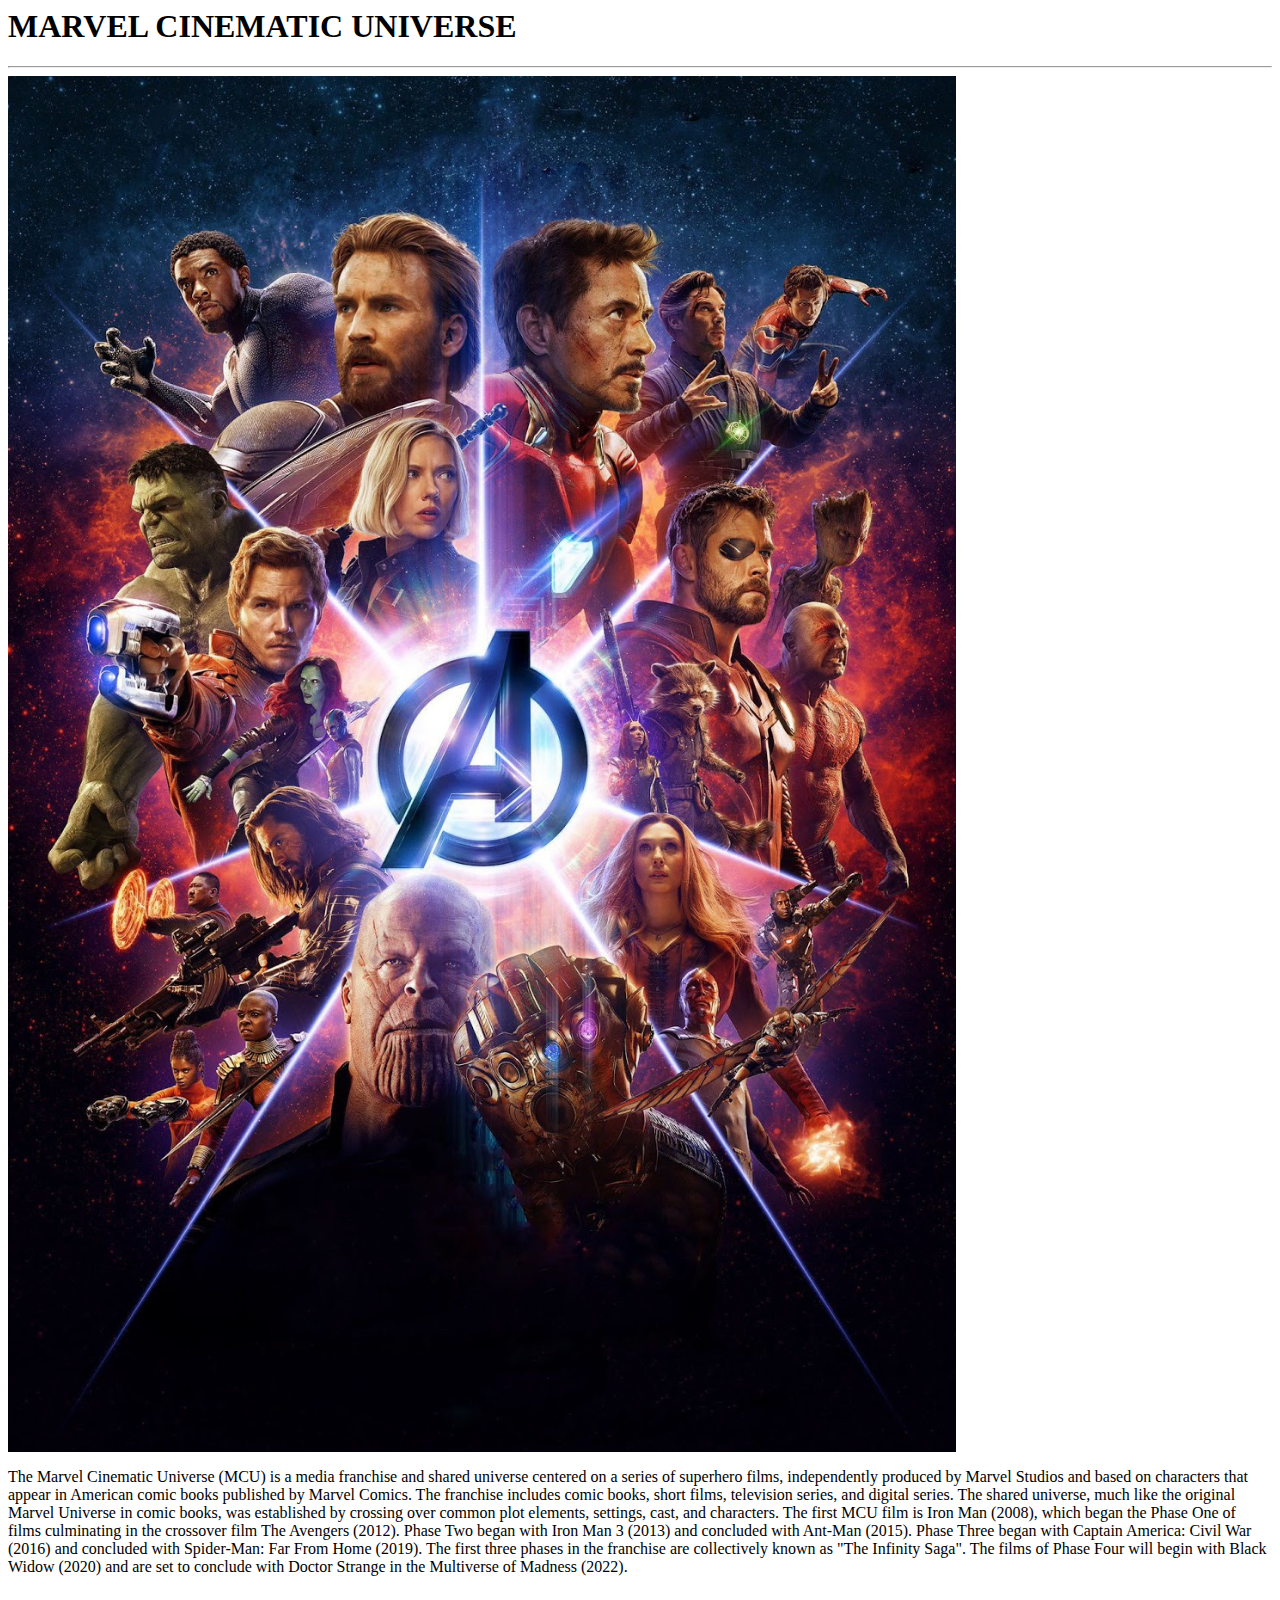
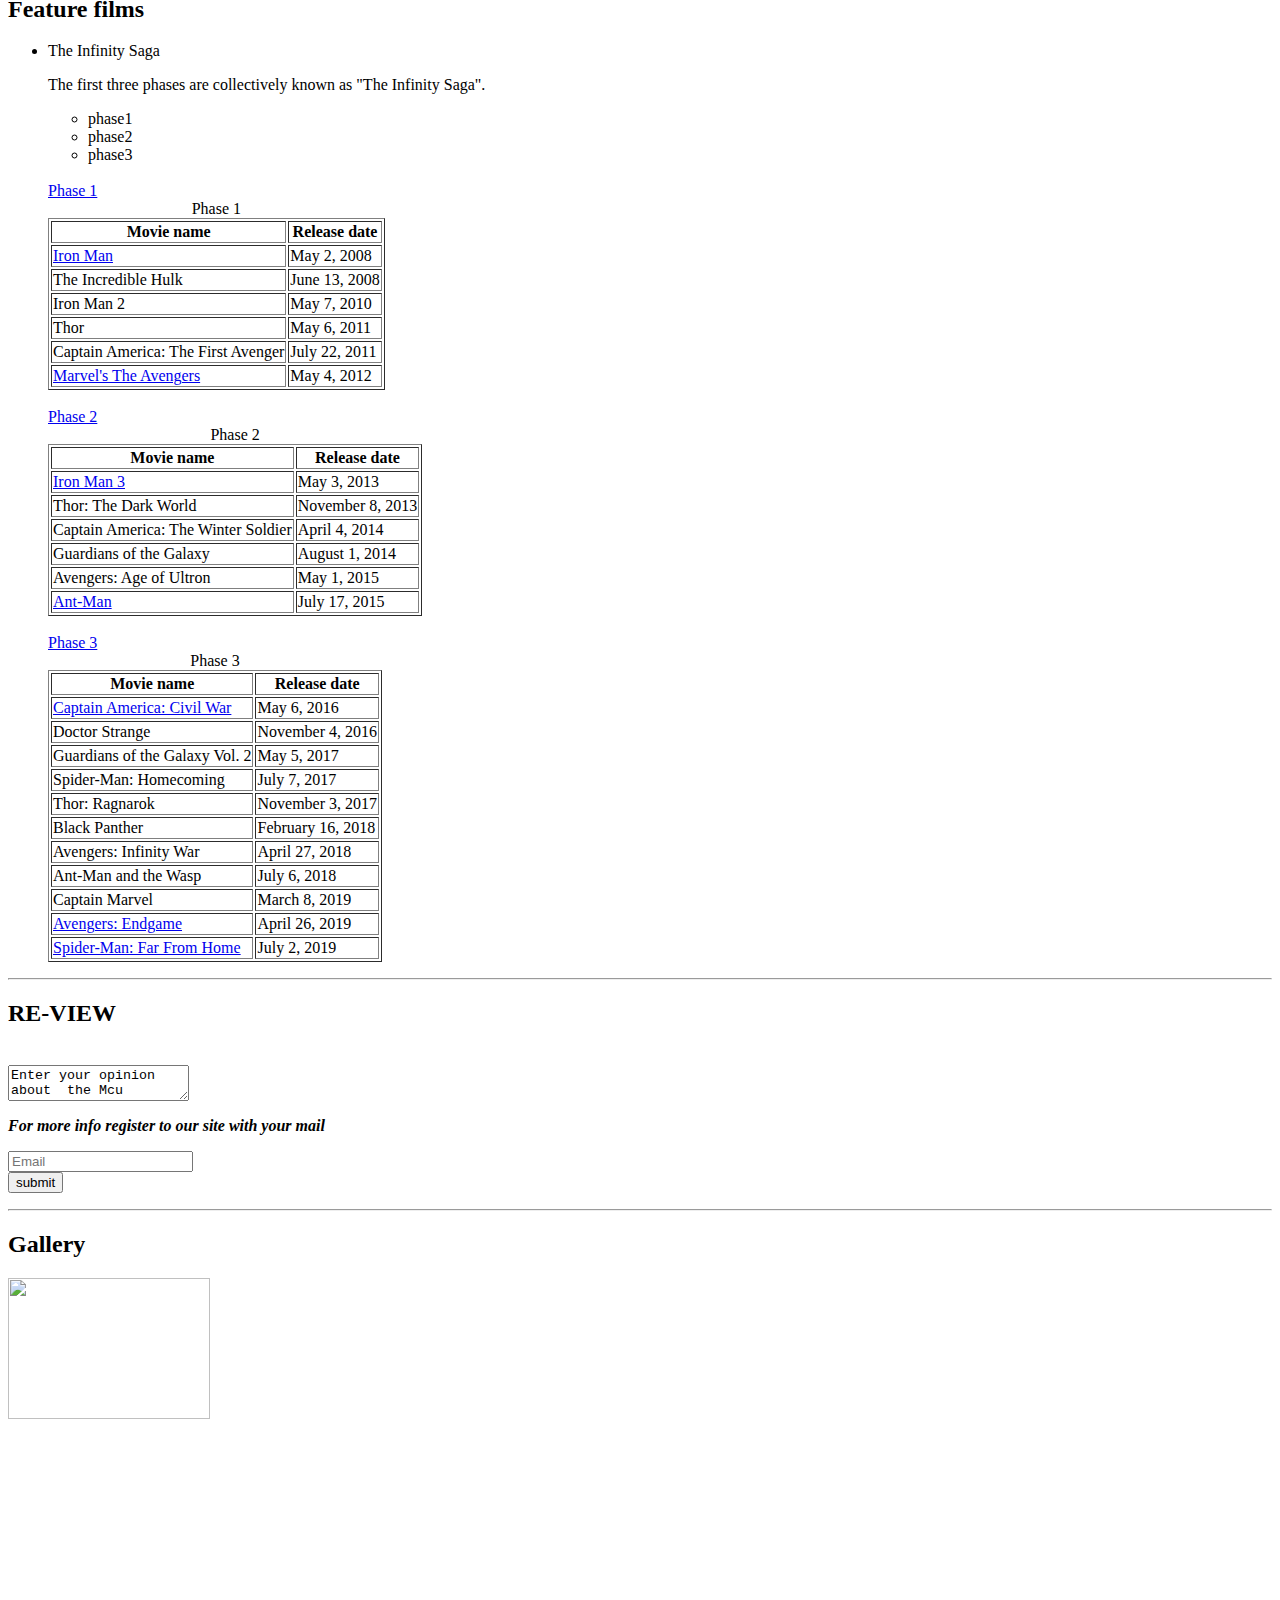
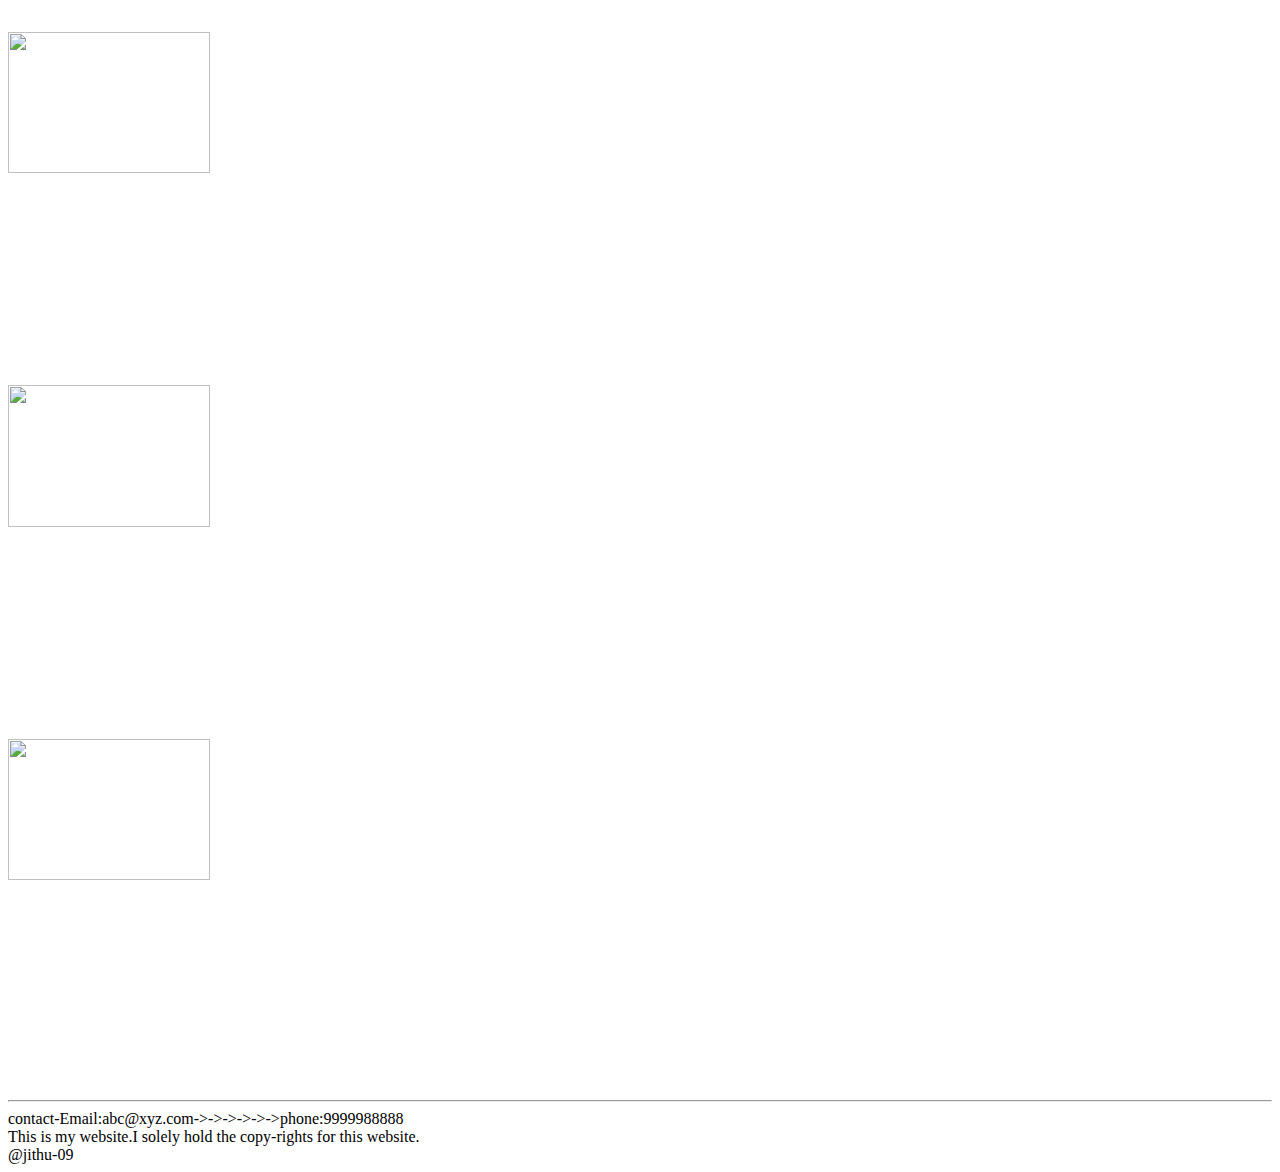
==== index.html @ 8e030046 "Update index.html" ====
<html>
<head>
	<link href="https://fonts.googleapis.com/css2?family=Lato:ital,wght@1,400;1,700&family=Odibee+Sans&display=swap" rel="stylesheet">
	<link rel="stylesheet" type="text/css" href="css/style.css">
	 <link rel="FaviconIcon" href="favicon.ico" type="image/x-icon">
    <link rel="Shortcut" href="favicon.ico" type="image/x-icon">
	<title>MCU-J09</title>
</head>
<body class="body">
	<h1 id="heading">MARVEL CINEMATIC UNIVERSE</h1>
	<hr/>
	<img id="mcu-img" src="images/avengerspic.jpg" width="75%">
	<p class="para">The Marvel Cinematic Universe (MCU) is a media franchise and shared universe centered on a series of superhero films, independently produced by Marvel Studios and based on characters that appear in American comic books published by Marvel Comics. The franchise includes comic books, short films, television series, and digital series. The shared universe, much like the original Marvel Universe in comic books, was established by crossing over common plot elements, settings, cast, and characters.

	The first MCU film is <span class="span">Iron Man (2008)</span>, which began the Phase One of films culminating in the crossover film <span class="span">The Avengers (2012)</span>. Phase Two began with <span class="span">Iron Man 3 (2013) and concluded with Ant-Man (2015)</span>. Phase Three began with<span class="span"> Captain America: Civil War (2016) and concluded with Spider-Man: Far From Home (2019)</span>. The first three phases in the franchise are collectively known as <span class="span">"The Infinity Saga"</span>. The films of Phase Four will begin with <span class="span">Black Widow (2020)</span> and are set to conclude with <span class="span">Doctor Strange in the Multiverse of Madness (2022)</span>.</p>

	<h2 class="subtitle" id="sub-title">Feature films</h2>
	<ul>
		<li class="list">The Infinity Saga</li>
		<p class="para">The first three phases are collectively known as "The Infinity Saga".</p>
	<ul>
		<li class="list">phase1</li>
		<li class="list">phase2</li>
		<li class="list">phase3</li>
	</ul>
	<br>
		<table border="1" class="table">
			<thead>
				<a class="link" href="https://th.bing.com/th/id/OIP.QfQxORg9vyFJwTJrz8JbAAHaD1?pid=Api&rs=1" target="blank">Phase 1</a>
				<caption>Phase 1</caption>
			  <tr>
				<th>Movie name</th>
				<th>Release date</th>
			   </tr>
			</thead>
			<tbody>
				<tr>
					<td><a class="link" href="https://en.wikipedia.org/wiki/Iron_Man_(2008_film)" target="blank">Iron Man</a></td>
					<td>May 2, 2008</td>
				</tr>
				<tr>
					<td>The Incredible Hulk	</td>
					<td>June 13, 2008</td>
				</tr>
				<tr>
					<td>Iron Man 2</td>
					<td>May 7, 2010</td>
				</tr>
				<tr>
					<td>Thor</td>
					<td>May 6, 2011</td>
				</tr>
				<tr>
					<td>Captain America: The First Avenger</td>
					<td>July 22, 2011	</td>
				</tr>
				<tr>
					<td><a class="link" href="https://en.wikipedia.org/wiki/The_Avengers_(2012_film)" target="blank">Marvel's The Avengers</a></td>
					<td>May 4, 2012</td>
				</tr>
			</tbody>
		</table>
		<br>
		<table border="1" class="table">
			<thead>
				<a class="link" href="https://cdn-images-1.medium.com/max/1200/1*JQpqmQ91KCC70HOo_WoMfQ.jpeg" target="blank">Phase 2</a>
				<caption>Phase 2</caption>
			  <tr>
				<th>Movie name</th>
				<th>Release date</th>
			   </tr> 
			</thead>
			<tbody>
				<tr>
					<td><a class="link" href="https://en.wikipedia.org/wiki/Iron_Man_3" target="blank">Iron Man 3</a></td>
					<td>May 3, 2013</td>
				</tr>
				<tr>
					<td>Thor: The Dark World</td>
					<td>November 8, 2013</td>
				</tr>
				<tr>
					<td>Captain America: The Winter Soldier	</td>
					<td>April 4, 2014</td>
				</tr>
				<tr>
					<td>Guardians of the Galaxy	</td>
					<td>August 1, 2014</td>
				</tr>
				<tr>
					<td>Avengers: Age of Ultron	</td>
					<td>May 1, 2015</td>
				</tr>
				<tr>
					<td><a class="link" href="https://en.wikipedia.org/wiki/Ant-Man_(film)" target="blank">Ant-Man</a></td>
					<td>July 17, 2015</td>
				</tr>
			</tbody>
		</table>
		<br>
		<table border="1" class="table">
			<thead>
			<a class="link" href="https://starloggers.files.wordpress.com/2016/04/phase-3-amended.jpg" target="blank">Phase 3</a>
				<caption>Phase 3</caption>
			  <tr>
				<th>Movie name</th>
				<th>Release date</th>
			   </tr>
			</thead>
			<tbody>
				<tr>
					<td><a class="link" href="https://en.wikipedia.org/wiki/Captain_America:_Civil_War" target="blank">Captain America: Civil War</a></td>
					<td>May 6, 2016</td>
				</tr>
				<tr>
					<td>Doctor Strange</td>
					<td>November 4, 2016</td>
				</tr>
				<tr>
					<td>Guardians of the Galaxy Vol. 2</td>
					<td>May 5, 2017</td>
				</tr>
				<tr>
					<td>Spider-Man: Homecoming</td>
					<td>July 7, 2017</td>
				</tr>
				<tr>
					<td>Thor: Ragnarok</td>
					<td>November 3, 2017</td>
				</tr>
				<tr>
					<td>Black Panther</td>
					<td>February 16, 2018</td>
				</tr>
				<tr>
					<td>Avengers: Infinity War</td>
					<td>April 27, 2018</td>
				</tr>
				<tr>
					<td>Ant-Man and the Wasp</td>
					<td>July 6, 2018</td>
				</tr>
				<tr>
					<td>Captain Marvel</td>
					<td>March 8, 2019</td>
				</tr>
				<tr>
					<td><a class="link" href="https://en.wikipedia.org/wiki/Avengers:_Endgame" target="blank">Avengers: Endgame</a></td>
					<td>April 26, 2019</td>
				</tr>
				<tr>
					<td><a class="link" href="https://en.wikipedia.org/wiki/Spider-Man:_Far_From_Home" target="blank">Spider-Man: Far From Home</a></td>
					<td>July 2, 2019</td>
				</tr>
			</tbody>
		</table>
	</ul>
	<hr>
	<h2 class="subtitle" id="sub-title">RE-VIEW</h2>
	<div id="ser-image"></div>
	<br>
	<form>
		<textarea id="ta">Enter your opinion about  the Mcu</textarea>
		<p><b><i>For more info register to our site with your mail</i></b></p>
	    <input class="form-input" type="mail" placeholder="Email">
	    <br>
		<button class="butt-on">submit </button>
	</form>
	<hr>
	<h2 class="subtitle"  id="sub-title">Gallery</h2>
	<div class="grid-cont">
		<div class="grid-item"><img src="image/endgame-prem.jpg"
		 style="width: 40%;"> </div>
		<div class="grid-item"><img src="image/ageofultron.jpg" 
		style="width: 40%;"> </div>
		<div class="grid-item"><img src="image/originalsix.webp"
		style="width: 40%;"> </div>
		<div class="grid-item"><img src="image/tenyrsmcu.jpg" 
		style="width: 40%;"> </div>
	</div>
	<hr>
	<div class="container">
		<div class="cont-item" style="order: 3;
		/*flex-grow: 1;
		flex-shrink:1;
		flex-basis: 500px;
		flex:grow shrink basis;*/
		flex: 1 1 ;
		align-self: stretch;
		">contact-Email:abc@xyz.com->->->->->->phone:9999988888</div>
		<div class="cont-item" style="order: 1;
		/*flex-grow:1 ;
		flex-shrink:1 ;
		flex-basis: 500px;
		flex:grow shrink basis;*/
		flex: 1 1 ;
		align-self: stretch;
		">This is my website.I solely hold the copy-rights for this website.</div>
		<div class="cont-item" style="order: 2;
		/*flex-grow: 0.5;
		flex-shrink:0.5 ;
		flex-basis:500px ;
		flex:grow shrink basis;*/
		flex: 1 1 ;
		align-self: center;
		">@jithu-09</div>

	</div>
</body>
</html>
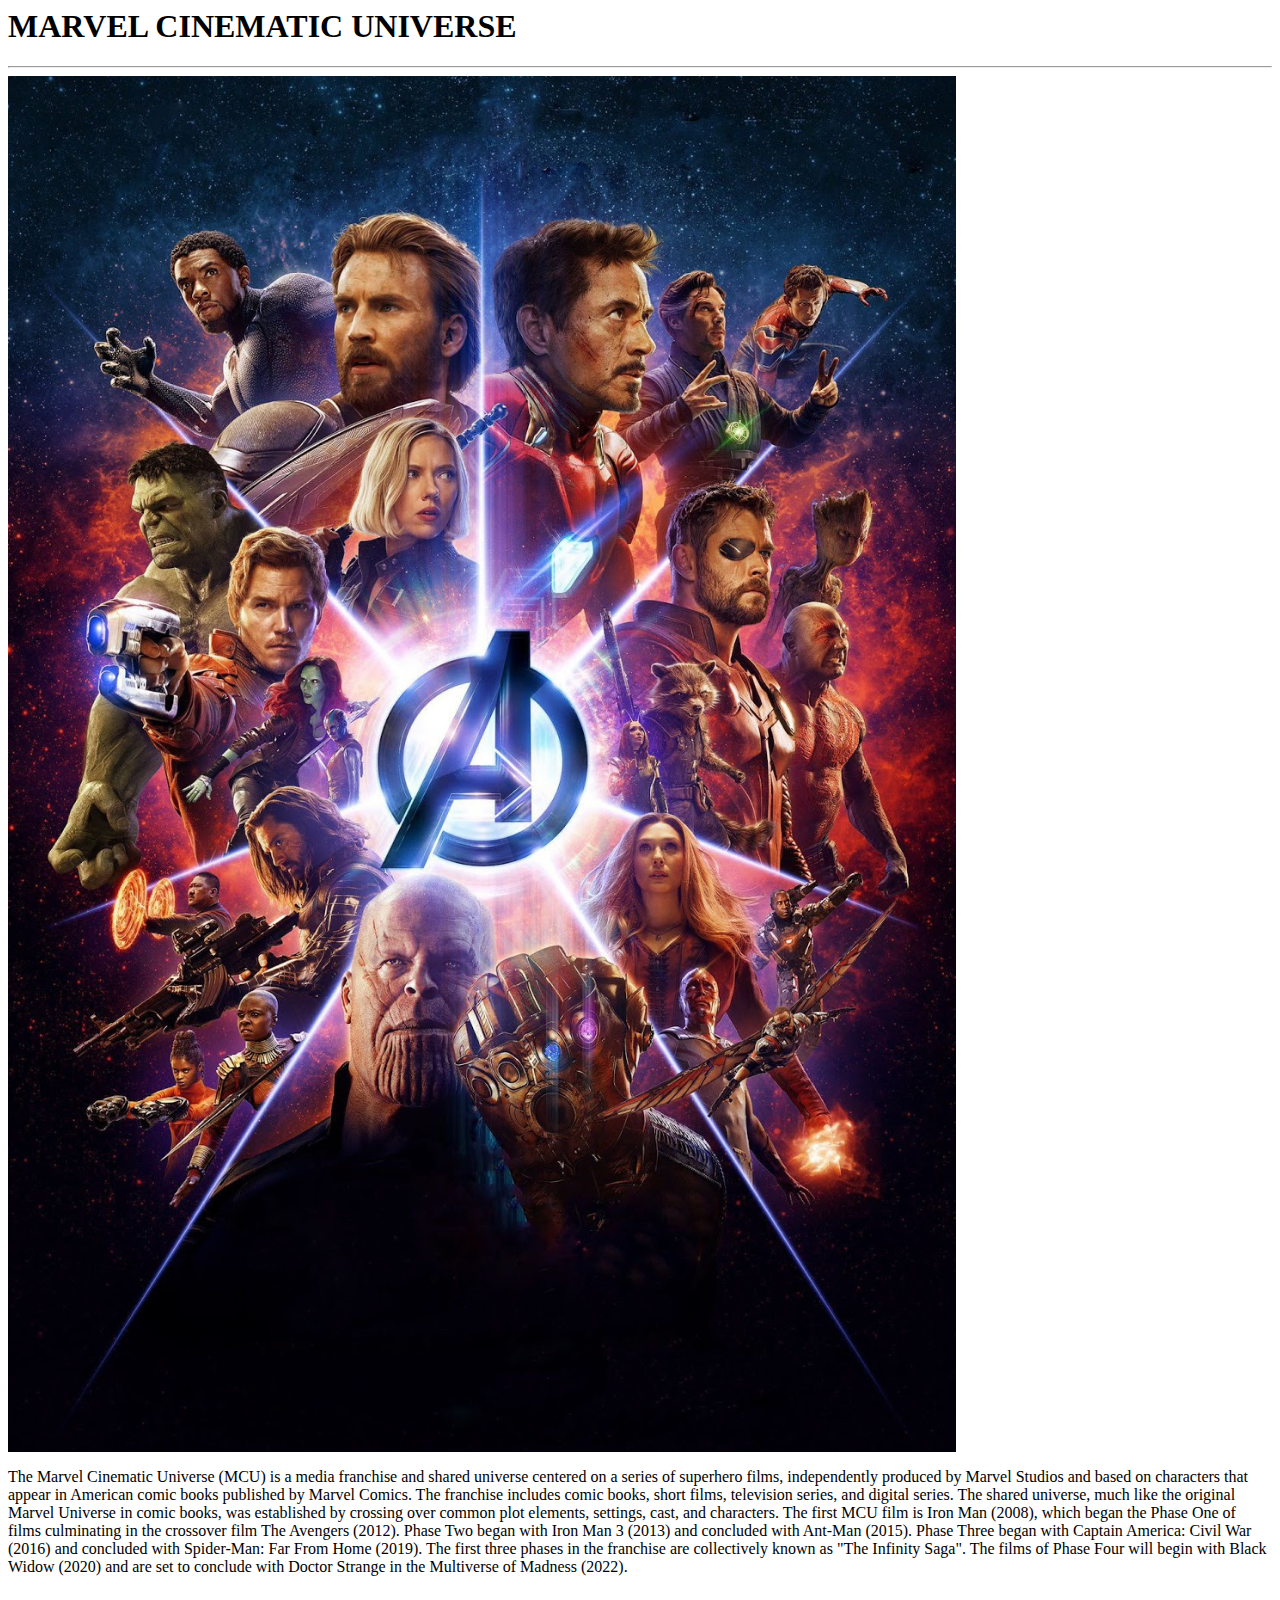
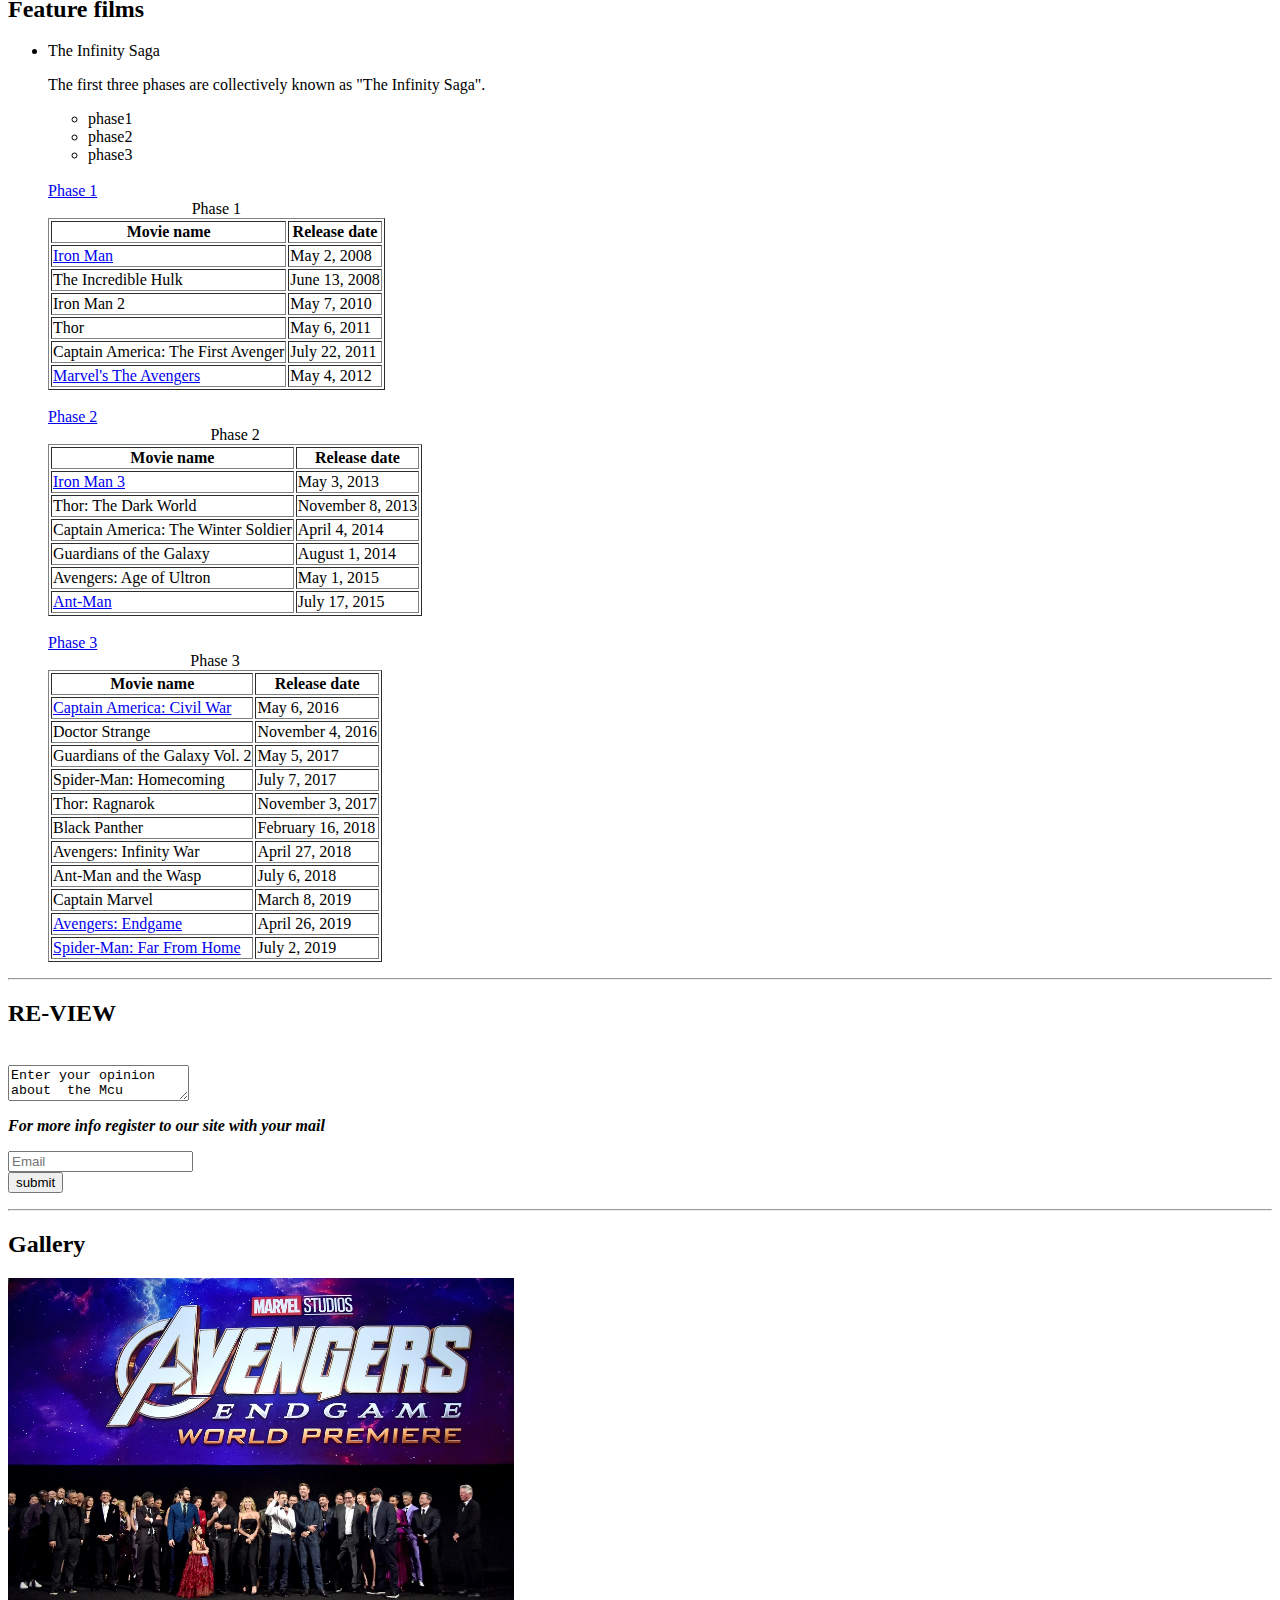
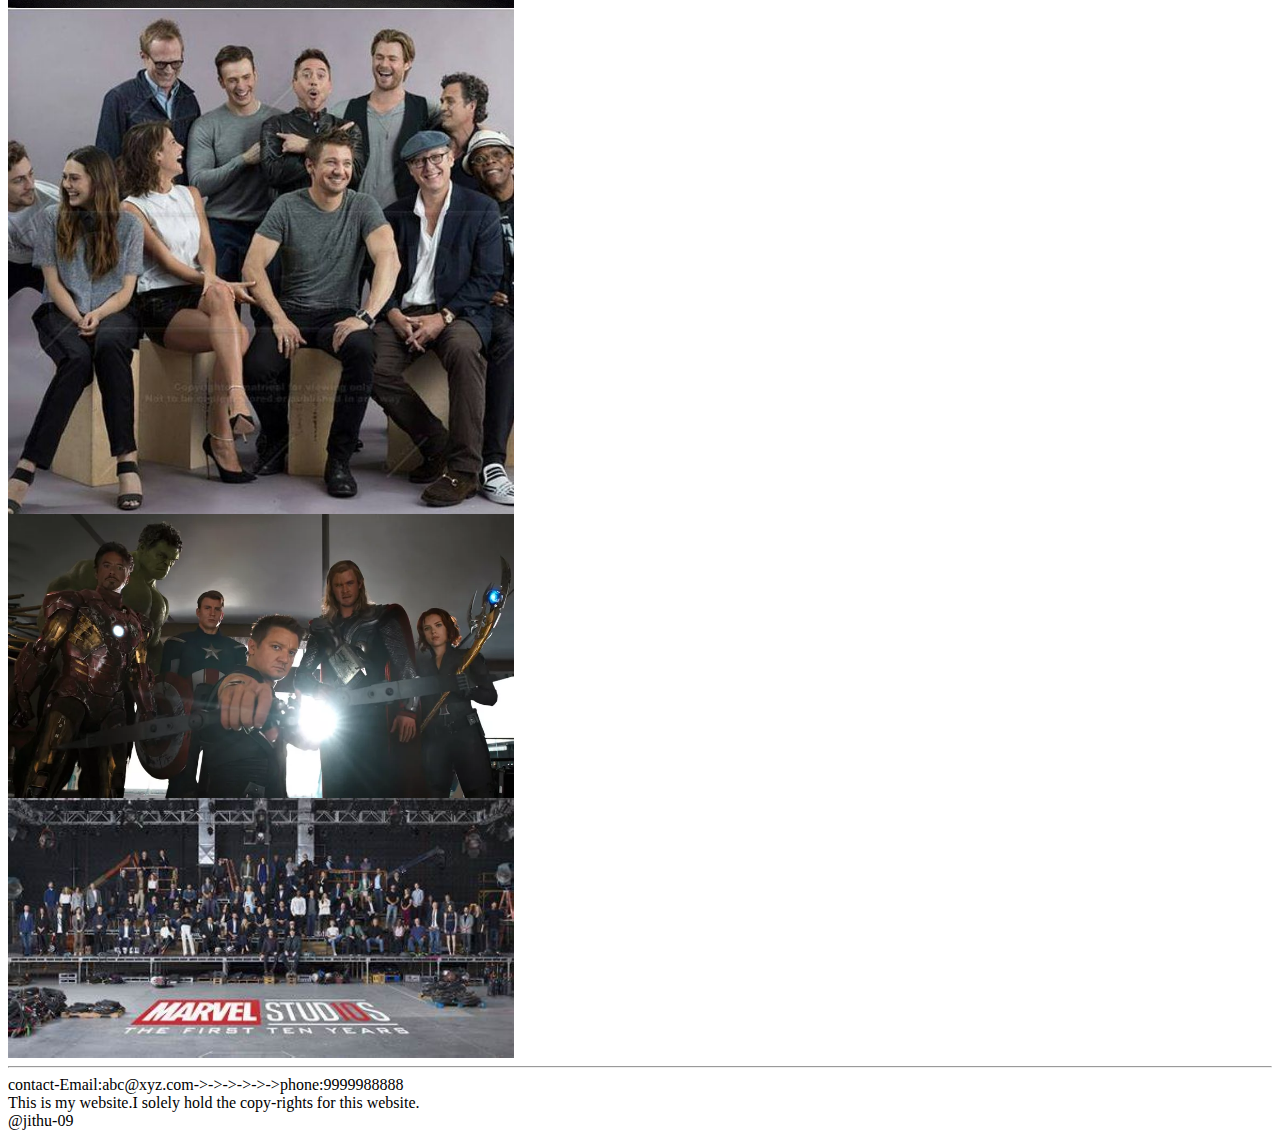
==== commit bdd00e39: "Update index.html" ====
--- a/index.html
+++ b/index.html
@@ -169,13 +169,13 @@
 	<hr>
 	<h2 class="subtitle"  id="sub-title">Gallery</h2>
 	<div class="grid-cont">
-		<div class="grid-item"><img src="image/endgame-prem.jpg"
+		<div class="grid-item"><img src="images/endgame-prem.jpg"
 		 style="width: 40%;"> </div>
-		<div class="grid-item"><img src="image/ageofultron.jpg" 
+		<div class="grid-item"><img src="images/ageofultron.jpg" 
 		style="width: 40%;"> </div>
-		<div class="grid-item"><img src="image/originalsix.webp"
+		<div class="grid-item"><img src="images/originalsix.webp"
 		style="width: 40%;"> </div>
-		<div class="grid-item"><img src="image/tenyrsmcu.jpg" 
+		<div class="grid-item"><img src="images/tenyrsmcu.jpg" 
 		style="width: 40%;"> </div>
 	</div>
 	<hr>
